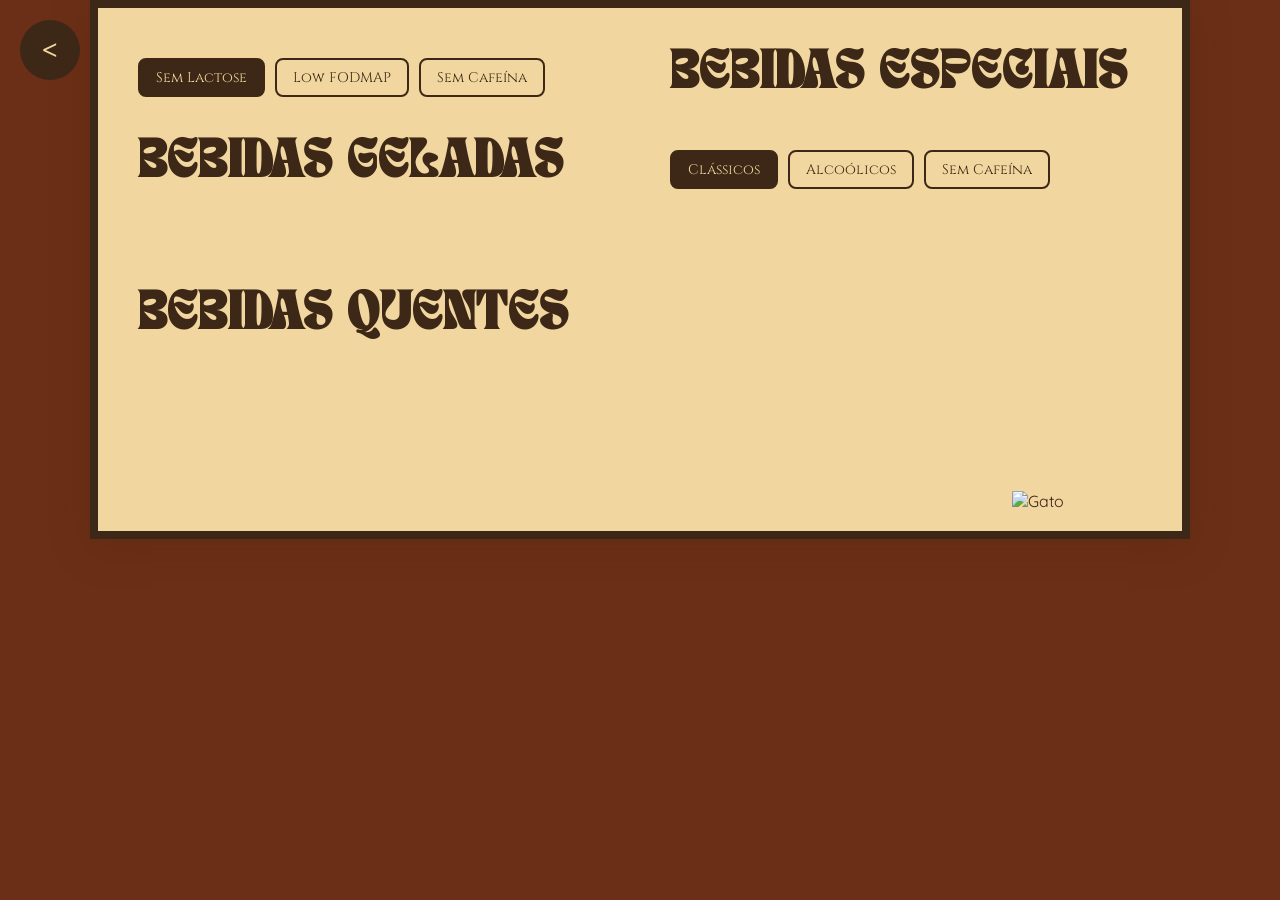
==== pages/bebidas.html @ 808cca9e "Add files via upload" ====
<!DOCTYPE html>
<html lang="pt-BR">
<head>
  <meta charset="UTF-8" />
  <meta name="viewport" content="width=device-width, initial-scale=1.0" />
  <title>Kaffee Für Alle - Bebidas Especiais</title>
  
  <link rel="preconnect" href="https://fonts.googleapis.com">
  <link rel="preconnect" href="https://fonts.gstatic.com" crossorigin>
  <link href="https://fonts.googleapis.com/css2?family=Cinzel:wght@400;700;800&family=Quicksand:wght@400;500;700&display=swap" rel="stylesheet">

  <link rel="stylesheet" href="../assets/css/main.css">
  <link rel="stylesheet" href="../assets/css/cardapios.css">
  <link rel="stylesheet" href="../assets/css/components/modal.css">
</head>
<body>

  <button class="botao-voltar" onclick="window.location.href='../index.html'" aria-label="Voltar ao menu central">
    &lt;
  </button>

  <div class="pagina-cardapio">
    
    <div class="grade-cardapio">
      
      <div class="coluna-cardapio">
        <div class="abas">
          <button class="aba-btn ativo" data-aba="lactose">Sem Lactose</button>
          <button class="aba-btn" data-aba="fodmaps">Low FODMAP</button>
          <button class="aba-btn" data-aba="cafeina">Sem Cafeína</button>
        </div>

        <h2>Bebidas Geladas</h2>
        <div id="bebidas-geladas"></div>

        <h2 style="margin-top: 40px;">Bebidas Quentes</h2>
        <div id="bebidas-quentes"></div>
      </div>

      <div class="coluna-cardapio">
        <h2>Bebidas Especiais</h2>
        
        <div class="abas">
          <button class="aba-btn ativo" data-aba="classicos">Clássicos</button>
          <button class="aba-btn" data-aba="alcoholicos">Alcoólicos</button>
          <button class="aba-btn" data-aba="semcafeina-especiais">Sem Cafeína</button>
        </div>
        
        <div id="bebidas-especiais"></div>
      </div>
    </div>

    <img src="../components/gatos/gato-caneca.png" class="gato-decor" alt="Gato">
  </div>

  <!-- Modal -->
  <div class="sobreposicao-modal" id="modalOverlay"></div>
  <div class="caixa-modal" id="produtoModal">
    <button class="botao-fechar-modal" id="btnFecharModal">&times;</button>
    <div class="container-img-modal">
      <img id="modalImg" src="https://images.unsplash.com/photo-1606312619070-d48b4c652a52?w=500" alt="Produto">
    </div>
    <div class="info-modal">
      <h2 id="modalNome"></h2>
      <p id="modalDesc"></p>
      <span class="preco-modal" id="modalPreco"></span>
      <button class="botao-adicionar" id="btnAdd">ADICIONAR AO CARRINHO</button>
    </div>
  </div>

  <script src="../assets/js/utils/modal.js"></script>
  <script src="../assets/js/pages/bebidas.js"></script>
</body>
</html>
---- assets/css/main.css ----
/* ============================================================
   MAIN.CSS - Estilos globais do Kaffee Für Alle
   Unifica styles.css + cafe.central.css
   ============================================================ */

/* ===== FONTES ===== */
@font-face {
    font-family: 'TAN-NIMBUS';
    src: url('../fonts/TAN-NIMBUS.woff2') format('woff2');
    font-weight: normal;
    font-style: normal;
  }
  
  /* ===== RESET E BASE ===== */
  * {
    box-sizing: border-box;
    margin: 0;
    padding: 0;
  }
  
  html, body {
    width: 100%;
    min-height: 100%;
  }
  
  body {
    min-height: 100vh;
    display: flex;
    flex-direction: column;
    align-items: center;
    background: #6b2f17;
    font-family: 'Quicksand', sans-serif;
    color: #f6eadf;
  }
  
  a {
    text-decoration: none;
    color: inherit;
  }
  
  /* ===== HEADER ===== */
  .cabecalho {
    width: 100%;
    display: flex;
    justify-content: space-between;
    align-items: center;
    padding: 0 20px;
    background-color: #4c1f0a;
    flex-wrap: wrap;
  }
  
  .logo img {
    width: 270px;
    height: 100px;
    margin-left: -50px;
  }
  
  .menu {
    display: flex;
    gap: 70px;
    border: 3px solid #c97b5a;
    padding: 8px 20px;
    border-radius: 30px;
    background: #6b240f;
    align-items: center;
    flex-wrap: wrap;
  }
  
  .menu a {
    color: #f5d6c6;
    text-decoration: none;
    font-family: 'Cinzel', serif;
    font-size: 20px;
  }
  
  .BarraPesquisa {
    display: flex;
    align-items: center;
  }
  
  .BarraPesquisa .botao {
    cursor: pointer;
    background: none;
    border: none;
  }
  
  .BarraPesquisa .botao img {
    height: 32px;
    width: 35px;
  }
  
  .texto {
    background: none;
    border: 0;
    outline: 0;
    width: 0;
    padding: 0;
    transition: 0.4s;
    color: #ffffff;
    font-size: 13px;
    font-family: 'Cinzel', serif;
    font-style: italic;
  }
  
  .BarraPesquisa:hover > .texto {
    width: 120px;
    height: 20px;
    padding-left: 10px;
    border: 2px solid #c97b5a;
    border-radius: 13px;
  }
  
  .BarraPesquisa:hover > input::placeholder {
    color: #ffffff;
  }
  
  .BarraPesquisa:hover > .botao .fechar {
    display: none;
  }
  
  .icones {
    display: flex;
    gap: 20px;
  }
  
  .icones img {
    width: 30px;
    height: 30px;
  }
  
  /* ===== CONTEÚDO PRINCIPAL ===== */
  .conteudo {
    display: grid;
    grid-template-columns: repeat(4, minmax(0, 1fr));
    gap: 28px;
    padding: 26px 4vw 40px;
    width: 100%;
    max-width: 1200px;
  }
  
  .card {
    min-height: 330px;
    background: #f3eadf;
    color: #3e241a;
    border: 4px solid #a96a4c;
    border-radius: 22px;
    padding: 18px;
    display: flex;
    flex-direction: column;
    align-items: center;
    justify-content: flex-start;
    box-shadow: 0 2px 0 rgba(0,0,0,.12);
    transition: transform 0.3s ease, box-shadow 0.3s ease;
  }
  
  .card:hover {
    transform: translateY(-5px);
    box-shadow: 0 8px 25px rgba(0,0,0,0.2);
  }
  
  .card h2 {
    font-family: 'Cinzel', serif;
    font-size: clamp(1.6rem, 2vw, 2.3rem);
    margin-bottom: 22px;
    border-bottom: 4px solid #a96a4c;
    width: 100%;
    text-align: center;
    padding-bottom: 10px;
  }
  
  .ilustra {
    width: 150px;
    height: 180px;
    background-repeat: no-repeat;
    background-position: center;
    background-size: contain;
  }
  
  .ilustra-bebidas {
    background-image: url("../img/cardapios/bebida.png");
  }
  
  .ilustra-salgados {
    background-image: url("../img/cardapios/salgados.png");
  }
  
  .ilustra-doces {
    background-image: url("../img/cardapios/doce.png");
  }
  
  .ilustra-paes {
    background-image: url("../img/cardapios/paes.png");
  }
  
  /* ===== CATEGORIAS ===== */
  .categorias {
    display: grid;
    grid-template-columns: repeat(4, minmax(0, 1fr));
    gap: 18px;
    padding: 0 4vw 38px;
    width: 100%;
    max-width: 1200px;
  }
  
  .categorias article {
    background: rgba(255,255,255,.06);
    border: 1px solid rgba(255,255,255,.12);
    border-radius: 18px;
    padding: 18px 16px;
    min-height: 120px;
    transition: all 0.3s ease;
    cursor: pointer;
  }
  
  .categorias article:hover {
    background: rgba(255,255,255,.12);
    transform: translateY(-3px);
  }
  
  .categorias h3 {
    font-family: 'Cinzel', serif;
    margin-bottom: 10px;
    font-size: 1.3rem;
  }
  
  /* ===== FOOTER ===== */
  .footer {
    margin-top: auto;
    padding: 0 24px 32px;
    width: 100%;
  }
  
  .footer-inner {
    max-width: 1200px;
    margin: 0 auto;
  }
  
  .divider {
    border-top: 1px solid #262626;
  }
  
  .divider-dashed {
    border-top: 1px dashed #333;
    margin-top: 48px;
  }
  
  .brand-block {
    display: flex;
    flex-direction: column;
    align-items: center;
    padding-top: 48px;
  }
  
  .brand-name {
    color: #fff;
    font-size: 18px;
    font-weight: 600;
  }
  
  .nav {
    margin-top: 32px;
    display: flex;
    flex-wrap: wrap;
    justify-content: center;
    gap: 12px 32px;
  }
  
  .nav a {
    color: #d4d4d4;
    text-decoration: none;
    font-size: 14px;
    transition: color .2s;
  }
  
  .nav a:hover {
    color: #fff;
  }
  
  .bottom {
    margin-top: 32px;
    display: flex;
    flex-direction: column;
    gap: 24px;
    align-items: center;
    justify-content: space-between;
  }
  
  .copyright {
    color: #737373;
    font-size: 14px;
  }
  
  .socials {
    display: flex;
    flex-wrap: wrap;
    justify-content: center;
    gap: 12px 24px;
  }
  
  .socials a {
    color: #a3a3a3;
    text-decoration: none;
    font-size: 14px;
    transition: color .2s;
  }
  
  .socials a:hover {
    color: #fff;
  }
  
  /* ===== RESPONSIVO ===== */
  @media (max-width: 1100px) {
    .conteudo,
    .categorias {
      grid-template-columns: repeat(2, minmax(0, 1fr));
    }
  }
  
  @media (max-width: 720px) {
    .cabecalho {
      flex-direction: column;
      align-items: center;
    }
  
    .menu {
      gap: 20px;
      justify-content: center;
      flex-wrap: wrap;
    }
  
    .conteudo,
    .categorias {
      grid-template-columns: 1fr;
    }
  
    .card {
      min-height: 280px;
    }
  }
  
  @media (max-width: 600px) {
    body {
      padding: 10px;
    }
  
    .menu a {
      font-size: 14px;
    }
  
    .logo img {
      width: 180px;
      height: auto;
      margin-left: 0;
    }
  }
---- assets/css/cardapios.css ----
/* ============================================================
   CARDÁPIOS.CSS - Estilos unificados para todas as páginas de cardápio
   ============================================================ */

/* ===== VARIÁVEIS ===== */
:root {
    --cor-fundo: #6b2f17;
    --cor-fundo-claro: #f1d79f;
    --cor-fundo-escuro: #3d2817;
    --cor-texto: #3e241a;
    --cor-texto-claro: #f1d79f;
    --cor-branco: #ffffff;
    --cor-marrom: #3d2817;
    --cor-marrom-escuro: #2c1a0e;
    --cor-marrom-medio: #5d2a16;
    --cor-bege: #f1d79f;
    --cor-bege-escuro: #efd39b;
    --cor-destaque: #8a4b9b;
    --cor-destaque-claro: #b17bc5;
    --cor-borda: #3d2817;
    --cor-hover: rgba(61, 40, 23, 0.1);
    --cor-card: #f3eadf;
    --cor-card-borda: #a96a4c;
  
    --fonte-principal: 'Quicksand', sans-serif;
    --fonte-titulo: 'Cinzel', serif;
    --fonte-especial: 'TAN-NIMBUS', serif;
  
    --borda-largura: 2px;
    --borda-largura-media: 4px;
    --borda-largura-grande: 8px;
    --borda-arredondada: 8px;
    --borda-arredondada-media: 12px;
    --borda-arredondada-grande: 18px;
  
    --sombra-forte: 0 8px 40px rgba(76, 31, 10, 0.22);
    --transicao-padrao: 0.3s ease;
  
    --breakpoint-mobile: 600px;
    --breakpoint-tablet: 900px;
    --breakpoint-desktop: 1024px;
  
    --z-index-destaque: 5;
    --z-index-modal: 1000;
    --z-index-sobreposicao: 999;
    --z-index-alto: 900;
  }
  
  /* ===== PÁGINA DO CARDÁPIO ===== */
  .pagina-cardapio {
    width: min(1100px, 96vw);
    max-width: 1100px;
    background: var(--cor-bege);
    color: var(--cor-texto);
    border: var(--borda-largura-grande) solid var(--cor-marrom);
    padding: 40px;
    padding-bottom: 150px;
    position: relative;
    box-shadow: var(--sombra-forte);
    overflow: hidden;
  }
  
  .grade-cardapio {
    display: grid;
    grid-template-columns: 1fr 1fr;
    gap: 60px;
    position: relative;
    z-index: var(--z-index-destaque);
  }
  
  .coluna-cardapio {
    display: flex;
    flex-direction: column;
    gap: 20px;
  }
  
  .coluna-cardapio h2 {
    font-family: var(--fonte-especial);
    font-size: 38px;
    color: var(--cor-marrom);
    text-transform: uppercase;
    letter-spacing: 1px;
    margin-bottom: 20px;
  }
  
  /* ===== BOTÃO VOLTAR ===== */
  .botao-voltar {
    position: absolute;
    top: 20px;
    left: 20px;
    width: 60px;
    height: 60px;
    background-color: var(--cor-marrom);
    border-radius: 50%;
    display: flex;
    justify-content: center;
    align-items: center;
    cursor: pointer;
    font-size: 32px;
    color: var(--cor-bege);
    transition: transform var(--transicao-padrao);
    z-index: var(--z-index-alto);
    border: none;
    font-family: var(--fonte-titulo);
    font-weight: 700;
    text-decoration: none;
  }
  
  .botao-voltar:hover {
    transform: scale(1.1);
  }
  
  /* ===== ABAS ===== */
  .abas {
    display: flex;
    flex-wrap: wrap;
    gap: 10px;
    margin-bottom: 20px;
    margin-top: 10px;
  }
  
  .aba-btn {
    padding: 8px 16px;
    border-radius: var(--borda-arredondada);
    border: var(--borda-largura) solid var(--cor-marrom);
    background: transparent;
    color: var(--cor-marrom);
    font-family: var(--fonte-titulo);
    cursor: pointer;
    transition: all var(--transicao-padrao);
    font-size: 14px;
  }
  
  .aba-btn.ativo {
    background: var(--cor-marrom);
    color: var(--cor-bege);
  }
  
  .aba-btn:hover {
    transform: scale(1.05);
  }
  
  /* ===== PRODUTOS ===== */
  .produto-cardapio {
    display: flex;
    justify-content: space-between;
    align-items: center;
    padding: 8px 12px;
    border-radius: var(--borda-arredondada);
    cursor: pointer;
    transition: all var(--transicao-padrao);
    border-bottom: 1px solid rgba(61, 40, 23, 0.1);
  }
  
  .produto-cardapio:last-child {
    border-bottom: none;
  }
  
  .produto-cardapio:hover {
    background-color: var(--cor-hover);
    transform: scale(1.02);
  }
  
  .produto-cardapio strong {
    font-family: var(--fonte-principal);
    font-weight: 600;
    font-size: 18px;
    color: var(--cor-marrom-escuro);
    text-transform: uppercase;
    flex: 1;
  }
  
  .preco-item {
    font-family: var(--fonte-especial);
    font-size: 20px;
    font-weight: 700;
    color: var(--cor-marrom);
    margin-left: 15px;
    white-space: nowrap;
  }
  
  /* ===== GATO DECORATIVO ===== */
  .gato-decor {
    position: absolute;
    bottom: 20px;
    right: 20px;
    width: 150px;
    height: auto;
    z-index: var(--z-index-destaque);
    pointer-events: none;
  }
  
  /* ===== RESPONSIVO ===== */
  @media (max-width: var(--breakpoint-desktop)) {
    .grade-cardapio {
      grid-template-columns: 1fr;
      gap: 40px;
    }
  
    .pagina-cardapio {
      padding: 60px 28px 36px;
    }
  
    .coluna-cardapio h2 {
      font-size: clamp(1.6rem, 6.5vw, 2.4rem);
    }
  }
  
  @media (max-width: var(--breakpoint-tablet)) {
    .gato-decor {
      width: 100px;
    }
  }
  
  @media (max-width: var(--breakpoint-mobile)) {
    body {
      padding: 10px;
    }
  
    .pagina-cardapio {
      padding: 60px 18px 28px;
      border-width: var(--borda-largura-media);
    }
  
    .botao-voltar {
      width: 50px;
      height: 50px;
      font-size: 24px;
      top: 10px;
      left: 10px;
    }
  
    .produto-cardapio {
      display: grid;
      grid-template-columns: 1fr auto;
      align-items: center;
      gap: 8px;
      padding: 8px 6px;
    }
  
    .produto-cardapio strong {
      font-size: clamp(0.95rem, 4vw, 1.05rem);
    }
  
    .preco-item {
      font-size: clamp(0.95rem, 4vw, 1.05rem);
    }
  
    .gato-decor {
      width: 70px;
      bottom: 10px;
      right: 10px;
    }
  }
---- assets/css/components/modal.css ----
/* ============================================================
   MODAL.CSS - Estilos do modal flutuante
   ============================================================ */

   .sobreposicao-modal {
    position: fixed;
    top: 0;
    left: 0;
    width: 100%;
    height: 100%;
    background-color: rgba(0, 0, 0, 0.85);
    z-index: 999;
    opacity: 0;
    visibility: hidden;
    transition: 0.3s ease;
    backdrop-filter: blur(8px);
  }
  
  .sobreposicao-modal.ativo {
    opacity: 1;
    visibility: visible;
  }
  
  .caixa-modal {
    position: fixed;
    top: 50%;
    left: 50%;
    transform: translate(-50%, -50%) scale(0.8);
    background-color: #f1d79f;
    border-radius: 25px;
    box-shadow: 0 30px 60px rgba(0, 0, 0, 0.6);
    z-index: 1000;
    max-width: 480px;
    width: 90%;
    overflow: hidden;
    opacity: 0;
    visibility: hidden;
    transition: 0.3s ease;
    border: 6px solid #3d2817;
  }
  
  .caixa-modal.ativo {
    opacity: 1;
    visibility: visible;
    transform: translate(-50%, -50%) scale(1);
  }
  
  .botao-fechar-modal {
    position: absolute;
    top: 15px;
    right: 15px;
    background: #3d2817;
    color: #f1d79f;
    border: none;
    width: 40px;
    height: 40px;
    border-radius: 50%;
    font-size: 24px;
    cursor: pointer;
    z-index: 5;
    display: flex;
    justify-content: center;
    align-items: center;
    transition: all 0.3s ease;
  }
  
  .botao-fechar-modal:hover {
    transform: scale(1.1);
  }
  
  .container-img-modal {
    width: 100%;
    height: 280px;
  }
  
  .container-img-modal img {
    width: 100%;
    height: 100%;
    object-fit: cover;
  }
  
  .info-modal {
    padding: 30px;
    text-align: center;
    color: #3d2817;
  }
  
  .info-modal h2 {
    font-family: 'Cinzel', serif;
    font-size: 28px;
    margin-bottom: 12px;
    font-weight: 700;
  }
  
  .info-modal p {
    font-size: 16px;
    margin-bottom: 25px;
    line-height: 1.5;
  }
  
  .preco-modal {
    font-family: 'TAN-NIMBUS', serif;
    font-size: 26px;
    font-weight: 800;
    margin-bottom: 25px;
    display: block;
  }
  
  .botao-adicionar {
    background-color: #3d2817;
    color: #f1d79f;
    border: none;
    padding: 14px 40px;
    border-radius: 12px;
    font-family: 'Cinzel', serif;
    font-weight: 800;
    cursor: pointer;
    font-size: 18px;
    transition: all 0.3s ease;
  }
  
  .botao-adicionar:hover {
    background-color: #5d2a16;
    transform: translateY(-3px);
  }
  
  @media (max-width: 600px) {
    .caixa-modal {
      width: 95%;
      max-width: 95%;
    }
  
    .container-img-modal {
      height: 200px;
    }
  
    .info-modal {
      padding: 20px;
    }
  
    .info-modal h2 {
      font-size: 22px;
    }
  
    .botao-adicionar {
      padding: 12px 30px;
      font-size: 16px;
    }
  }
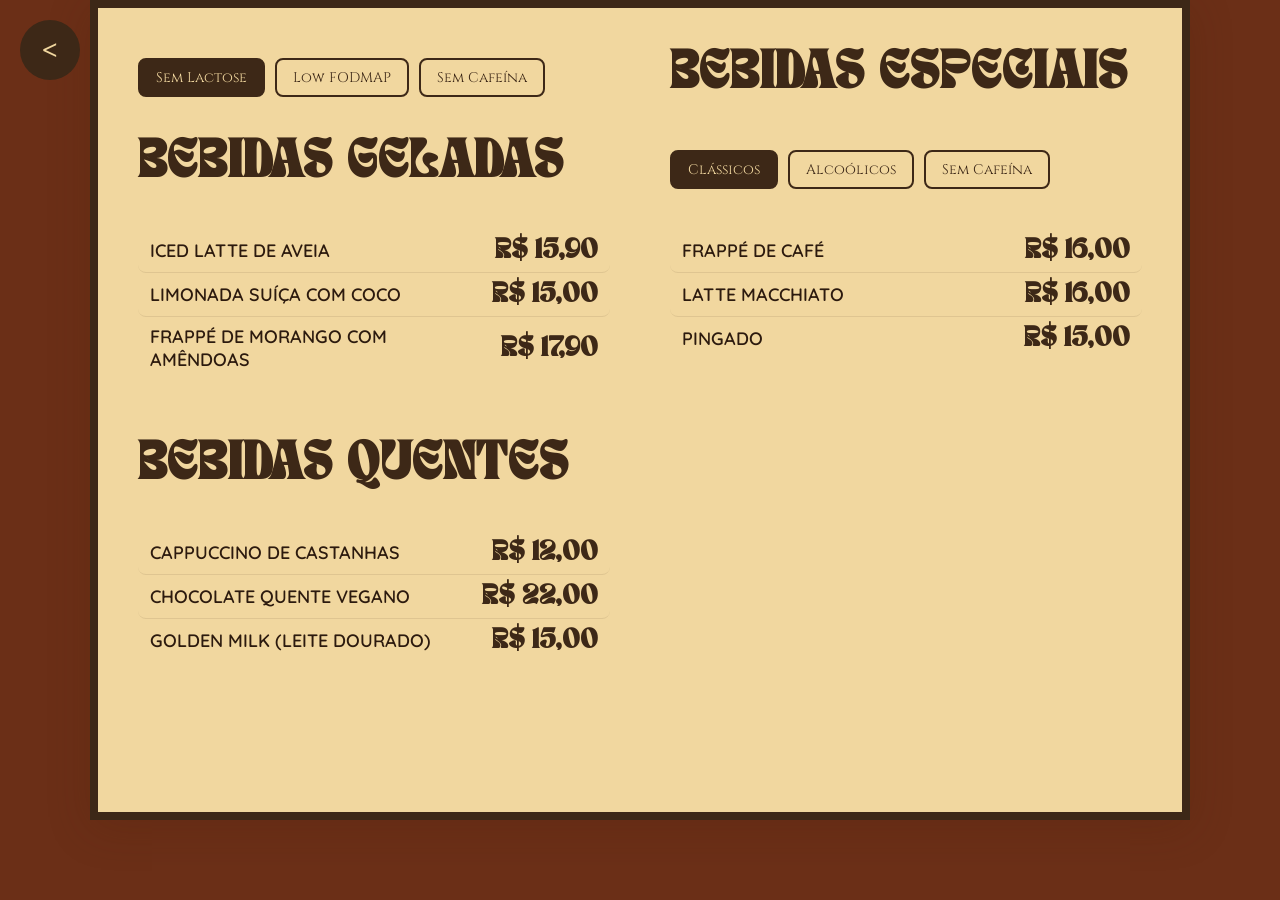
==== commit 619b4d0a: "Corrige links quebrados, padroniza nomes de arquivos e implementa modal reutilizável - index.html: l" ====
--- a/pages/bebidas.html
+++ b/pages/bebidas.html
@@ -50,8 +50,7 @@
       </div>
     </div>
 
-    <img src="../components/gatos/gato-caneca.png" class="gato-decor" alt="Gato">
-  </div>
+  </div>
 
   <!-- Modal -->
   <div class="sobreposicao-modal" id="modalOverlay"></div>
--- a/assets/css/main.css
+++ b/assets/css/main.css
@@ -177,19 +177,19 @@
   }
   
   .ilustra-bebidas {
-    background-image: url("../img/cardapios/bebida.png");
+    background-image: url("../img/bebida.png");
   }
   
   .ilustra-salgados {
-    background-image: url("../img/cardapios/salgados.png");
+    background-image: url("../img/salgados.png");
   }
   
   .ilustra-doces {
-    background-image: url("../img/cardapios/doce.png");
+    background-image: url("../img/doce.png");
   }
   
   .ilustra-paes {
-    background-image: url("../img/cardapios/paes.png");
+    background-image: url("../img/paes.png");
   }
   
   /* ===== CATEGORIAS ===== */
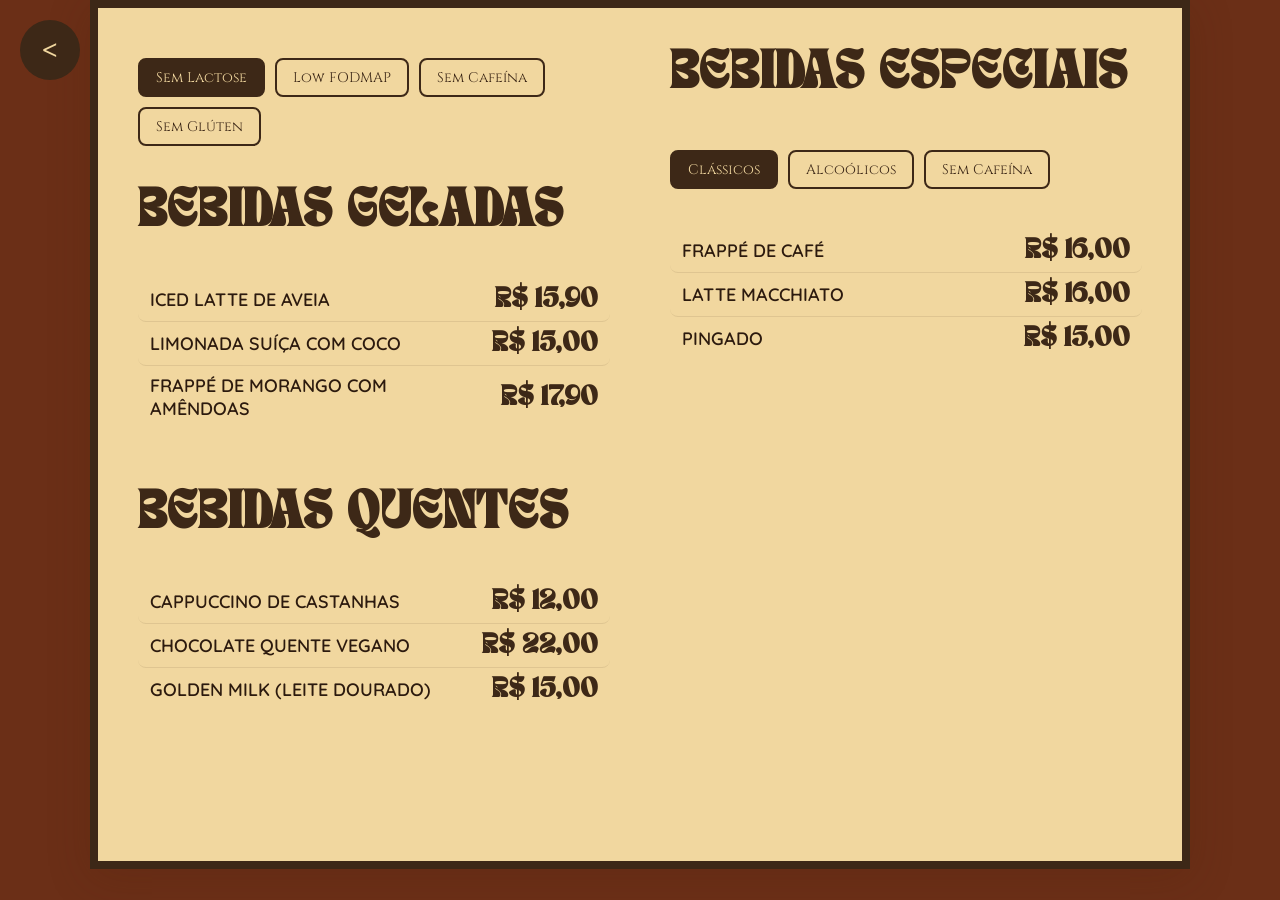
==== commit 789a49b3: "Adiciona filtro Sem Glúten às páginas de cardápio - Bebidas, Doces, Salgados e Pães agora têm a aba " ====
--- a/pages/bebidas.html
+++ b/pages/bebidas.html
@@ -27,10 +27,11 @@
         <div class="abas">
           <button class="aba-btn ativo" data-aba="lactose">Sem Lactose</button>
           <button class="aba-btn" data-aba="fodmaps">Low FODMAP</button>
-          <button class="aba-btn" data-aba="cafeina">Sem Cafeína</button>
-        </div>
-
-        <h2>Bebidas Geladas</h2>
+          <button class="aba-btn" data-aba="cafeina">Sem Cafeína</button>
+          <button class="aba-btn" data-aba="gluten">Sem Glúten</button>
+        </div>
+
+        <h2>Bebidas Geladas</h2>
         <div id="bebidas-geladas"></div>
 
         <h2 style="margin-top: 40px;">Bebidas Quentes</h2>
